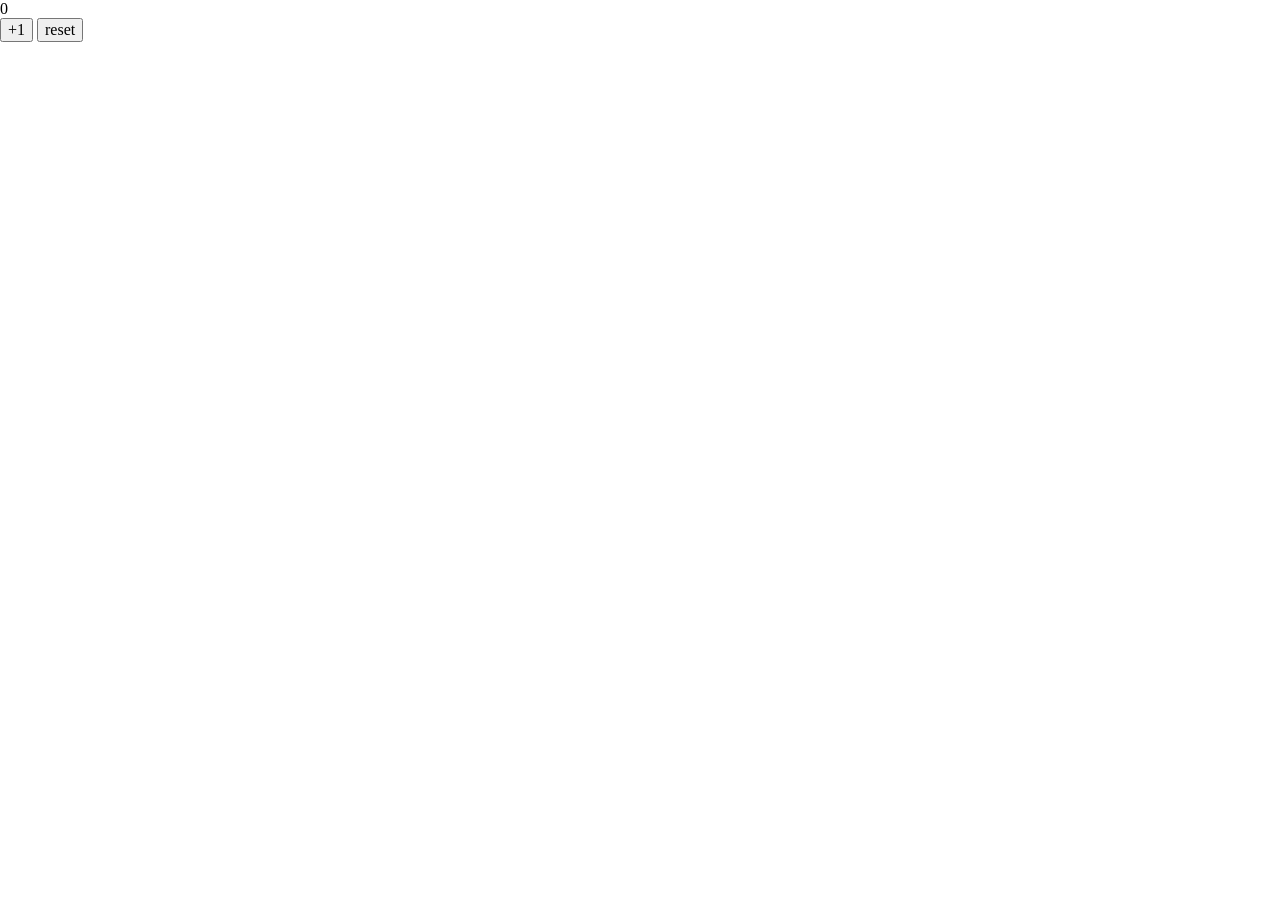
==== vanillaJS/01-counter-clicker/index.html @ f5611d86 "chore(counter-clicker): init project 01-counter-clicker" ====
<!DOCTYPE html>
<html lang="en">
<head>
    <meta charset="UTF-8">
    <meta name="viewport" content="width=device-width, initial-scale=1.0">
    <link rel="stylesheet" href="./styles/style.css">
    <link rel="stylesheet" href="./styles/reset.css">
    <link rel="shortcut icon" href="./assets/icons/Kursor-rukasvg-3.svg" type="image/x-icon">
    <title>Count clicker</title>
</head>
<body>
    <div class="container">
        <header class="header_container">
            <div class="header-wrapper content">
                <div class="icon_wrapper">
                    <a href="#" class="icon"></a>
                </div>
            </div>
        </header>
        <main class="main_container">
            <div class="main-wrapper content">
                <div class="counter_clicker_wrapper">
                    <div class="counter_clicker">
                        <div class="count">0</div>
                        <button type="button" class="button added">+1</button>
                        <button type="button" class="button reset">reset</button>
                        
                    </div>
                </div>
            </div>
        </main>
        <footer class="footer_container">
            <div class="footer-wrapper content">
                <div class="icon_wrapper">
                    <a href="#" class="icon"></a>
                </div>
            </div>
        </footer>
    </div>
</body>
</html>
---- vanillaJS/01-counter-clicker/styles/style.css ----
@import url('https://fonts.googleapis.com/css2?family=Roboto:ital,wght@0,100..900;1,100..900&display=swap');
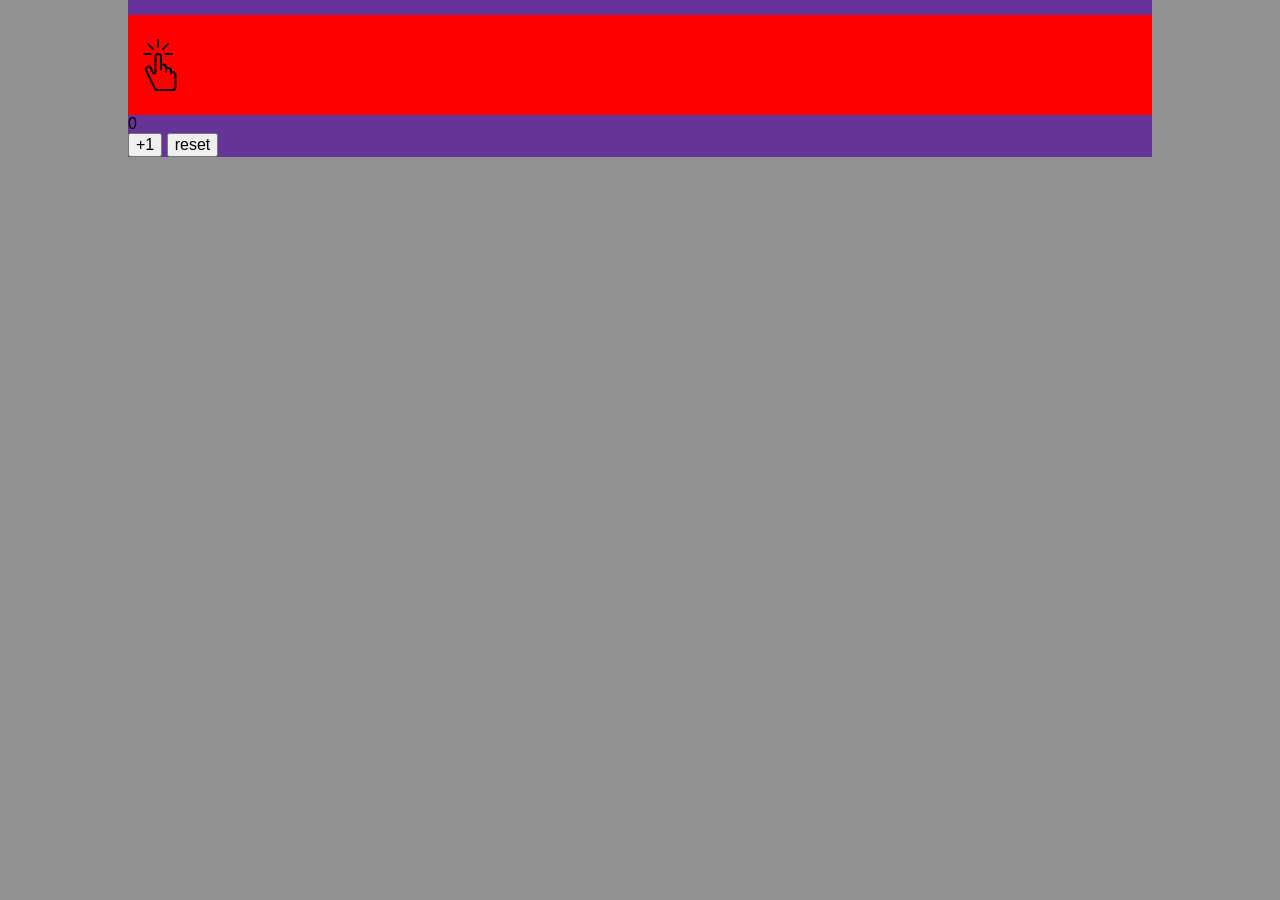
==== commit f782d66e: "style(counter-clicker): added styles for container and header class" ====
--- a/vanillaJS/01-counter-clicker/index.html
+++ b/vanillaJS/01-counter-clicker/index.html
@@ -11,14 +11,16 @@
 <body>
     <div class="container">
         <header class="header_container">
-            <div class="header-wrapper content">
+            <div class="header_wrapper content">
                 <div class="icon_wrapper">
-                    <a href="#" class="icon"></a>
+                    <a href="#" class="icon">
+                        <img src="./assets/icons/Kursor-rukasvg-3.svg" alt="">
+                    </a>
                 </div>
             </div>
         </header>
         <main class="main_container">
-            <div class="main-wrapper content">
+            <div class="main_wrapper content">
                 <div class="counter_clicker_wrapper">
                     <div class="counter_clicker">
                         <div class="count">0</div>
@@ -30,7 +32,7 @@
             </div>
         </main>
         <footer class="footer_container">
-            <div class="footer-wrapper content">
+            <div class="footer_wrapper content">
                 <div class="icon_wrapper">
                     <a href="#" class="icon"></a>
                 </div>
--- a/vanillaJS/01-counter-clicker/styles/style.css
+++ b/vanillaJS/01-counter-clicker/styles/style.css
@@ -1,4 +1,49 @@
 @import url('https://fonts.googleapis.com/css2?family=Roboto:ital,wght@0,100..900;1,100..900&display=swap');
 
 
+:root {
+    --main-font: "Roboto", sans-serif;
+    --reg-font-size: 18px;
+    --bassic-padding: 8px;
+    --bassic-padding-top: 15px;
 
+}
+body {
+    width: 100vw;
+    height: 100vh;
+
+    font-family: var(--main-font);
+
+    background: #919191;
+}
+
+.container {
+    width: 80%;
+    height: auto;
+
+    margin: 0 auto;
+    background: rebeccapurple;
+    padding-top: var(--bassic-padding-top);
+}
+
+.header_container {
+    width: 100%;
+    height: 100px;
+
+    margin: 0 auto;
+    
+    background: red;
+
+    display: flex;
+    flex-direction: row;
+
+    align-items: center;
+}
+
+.icon_wrapper {
+    width: max-content;
+    height: min-content;
+}
+
+
+
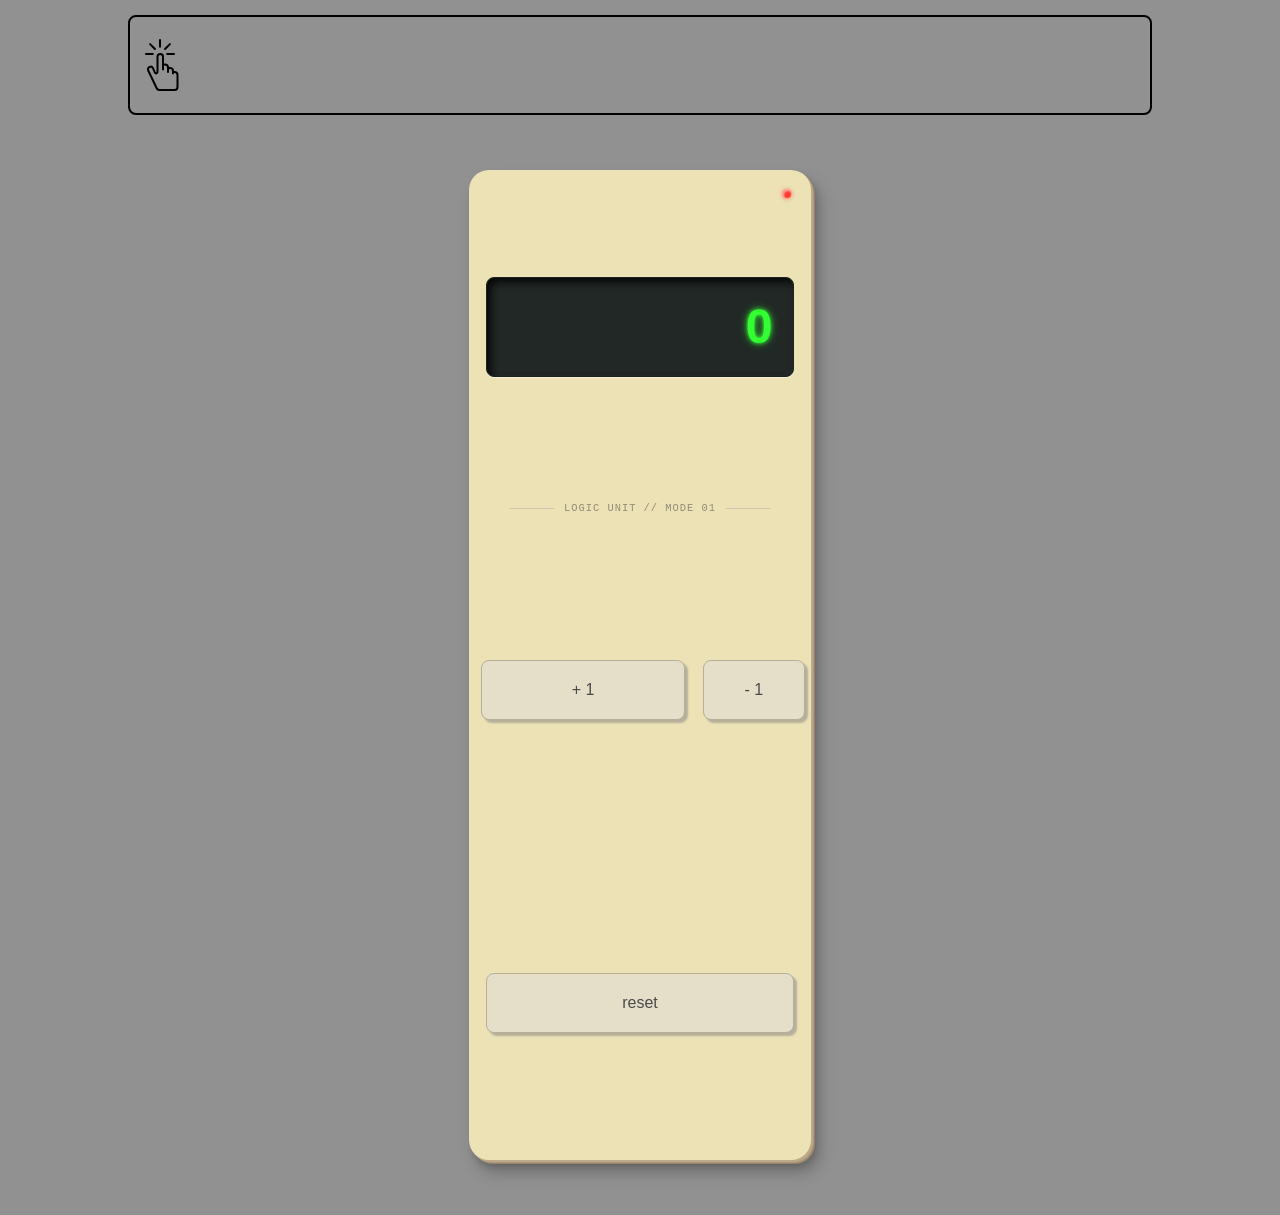
==== commit 036a3779: "style(counter-clicker): complete counter device ui and retro styling" ====
--- a/vanillaJS/01-counter-clicker/index.html
+++ b/vanillaJS/01-counter-clicker/index.html
@@ -19,25 +19,26 @@
                 </div>
             </div>
         </header>
+
         <main class="main_container">
             <div class="main_wrapper content">
                 <div class="counter_clicker_wrapper">
-                    <div class="counter_clicker">
-                        <div class="count">0</div>
-                        <button type="button" class="button added">+1</button>
-                        <button type="button" class="button reset">reset</button>
-                        
+                    <div class="technical-scale">
+                        <div class="scale-line"></div>
+                            <span class="scale-text">LOGIC UNIT // MODE 01</span>
+                        <div class="scale-line"></div>
                     </div>
+
+                    <div class="power-led"></div>
+
+                    <div class="display">0</div>
+                    
+                    <button type="button" class="button increment">+ 1</button>
+                    <button type="button" class="button decrement">- 1</button>
+                    <button type="button" class="button reset">reset</button>
                 </div>
             </div>
         </main>
-        <footer class="footer_container">
-            <div class="footer_wrapper content">
-                <div class="icon_wrapper">
-                    <a href="#" class="icon"></a>
-                </div>
-            </div>
-        </footer>
     </div>
 </body>
 </html>
--- a/vanillaJS/01-counter-clicker/styles/style.css
+++ b/vanillaJS/01-counter-clicker/styles/style.css
@@ -22,22 +22,26 @@
     height: auto;
 
     margin: 0 auto;
-    background: rebeccapurple;
+
     padding-top: var(--bassic-padding-top);
 }
 
+/* header styles */
 .header_container {
     width: 100%;
     height: 100px;
 
     margin: 0 auto;
     
-    background: red;
+
 
     display: flex;
     flex-direction: row;
 
     align-items: center;
+
+    border: 2px solid black;
+    border-radius: 8px;
 }
 
 .icon_wrapper {
@@ -45,5 +49,181 @@
     height: min-content;
 }
 
-
-
+/* --- */
+
+/* main styles */
+.main_container {
+    width:  100%;
+    height: 1100px;
+
+
+    display: flex;
+    align-items: center;
+}
+
+.main_wrapper {
+    width: 100%;
+    height: 90%;
+
+
+    display: grid;
+    grid-template-columns: repeat(3,1fr);
+    grid-template-rows: repeat(3, 1fr);
+    
+    
+}
+
+.counter_clicker_wrapper {
+    width: 100%;
+    height: 100%;
+
+    background: #ece2b6;
+
+    
+    border-radius: 20px;
+
+    grid-row: 1/4;
+    grid-column: 2;
+
+    display: grid;
+    grid-template-columns: repeat(3,1fr);
+    grid-template-rows: 1fr 50px 1fr 1fr;
+
+    align-items: center;
+    justify-content: center;
+
+    
+
+    /* Тонкая ровная темная линия по всему контуру для четкости границ */
+    
+    
+    box-shadow:
+        /* 1. Плотная пластиковая боковина (смещение строго вправо и вниз, без размытия) */
+        1px 1px 0px #bda88a,
+        2px 2px 0px #bda88a,
+        3px 3px 0px #ab977b,
+        4px 4px 0px #948369,
+        
+        /* 2. Естественная мягкая тень НА СТЕНУ (тоже только вправо и вниз, падает от прибора) */
+        8px 12px 16px rgba(0, 0, 0, 0.25),
+        4px 6px 6px rgba(0, 0, 0, 0.15);
+}
+
+
+.display {
+    width: 90%;
+    height: 100px;
+
+    background-color: #222826;
+    
+
+    box-shadow: inset 4px 4px 8px rgba(0, 0, 0, 0.85), 
+            inset -1px -1px 3px rgba(255, 255, 255, 0.05),
+            0px 1px 0px rgba(255, 255, 255, 0.4);
+
+
+    border: 1px solid #1a2220; 
+
+    text-shadow: 0 0 4px #33ff33;
+    grid-row: 1;
+    grid-column: 1/4;
+    justify-self: center;
+    
+    display: flex;
+    justify-content: flex-end;
+    align-items: center;
+
+    padding-right: 20px;
+
+    border-radius: 8px;
+
+    color: #33ff33;
+    font-size: 3rem;
+    font-weight: bold;
+    text-shadow: 0 0 4px #33ff33, 0 0 10px rgba(51, 255, 51, 0.6);
+}
+
+.power-led {
+    grid-column: 3;
+    grid-row: 1;          /* Поместим в правую колонку */
+    justify-self: end;       /* Прижмем к правому краю */
+    align-self: flex-start;      /* Отцентрируем по вертикали в ряду */
+
+    margin-right: 20px;
+    margin-top: 20px;
+    width: 8px;
+    height: 8px;
+    border-radius: 50%;      /* Делаем круглым */
+    background-color: #ff3b30; /* Матовый красный */
+    
+    /* Ламповое тусклое свечение индикатора */
+    box-shadow: 0 0 4px #ff3b30, inset 1px 1px 2px rgba(255, 255, 255, 0.6);
+}
+
+.technical-scale {
+    grid-column: 1 / 4;
+    grid-row: 2;
+    
+    display: flex;
+    align-items: center;
+    gap: 10px;               /* Уменьшили зазор */
+    padding: 0 40px;         /* Увеличили отступы по бокам, чтобы линия стала короче */
+    height: 20px;            /* Жестко ограничили высоту, чтобы она не раздвигала сетку */
+}
+
+.scale-line {
+    flex-grow: 1;
+    height: 1px;             /* Сделали линию максимально тонкой в 1 пиксель */
+    background-color: #cdc7b2; /* Сделали цвет очень мягким, почти сливающимся с корпусом */
+}
+
+.scale-text {
+    font-family: 'Courier New', monospace;
+    font-size: 0.65rem;      /* Уменьшили шрифт до минимума */
+    color: #928c77;          /* Сделали текст светлее и блеклее */
+    letter-spacing: 1px;     /* Чуть уменьшили межбуквенный интервал */
+    text-transform: uppercase;
+}
+
+
+
+.button {
+    width: 90%;
+    justify-self: center;
+
+    padding: 20px;
+
+    background-color: #e5dec9;
+    border: 1px solid #b6af9a;
+
+    color: #4a4a4a; 
+
+    box-shadow: 3px 3px 2px #b6af9a; 
+
+    outline: none; 
+
+    border-radius: 8px;
+}
+
+.button:active {
+    transform: translate(3px, 3px);
+    box-shadow: 0px 0px 0px 0px transparent;
+}
+
+.increment {
+    grid-column: 1/3;
+}
+
+.decrement {
+    grid-column: 3;
+}
+
+.reset {
+grid-column: 1/4;
+}
+
+
+/* --- */
+
+
+
